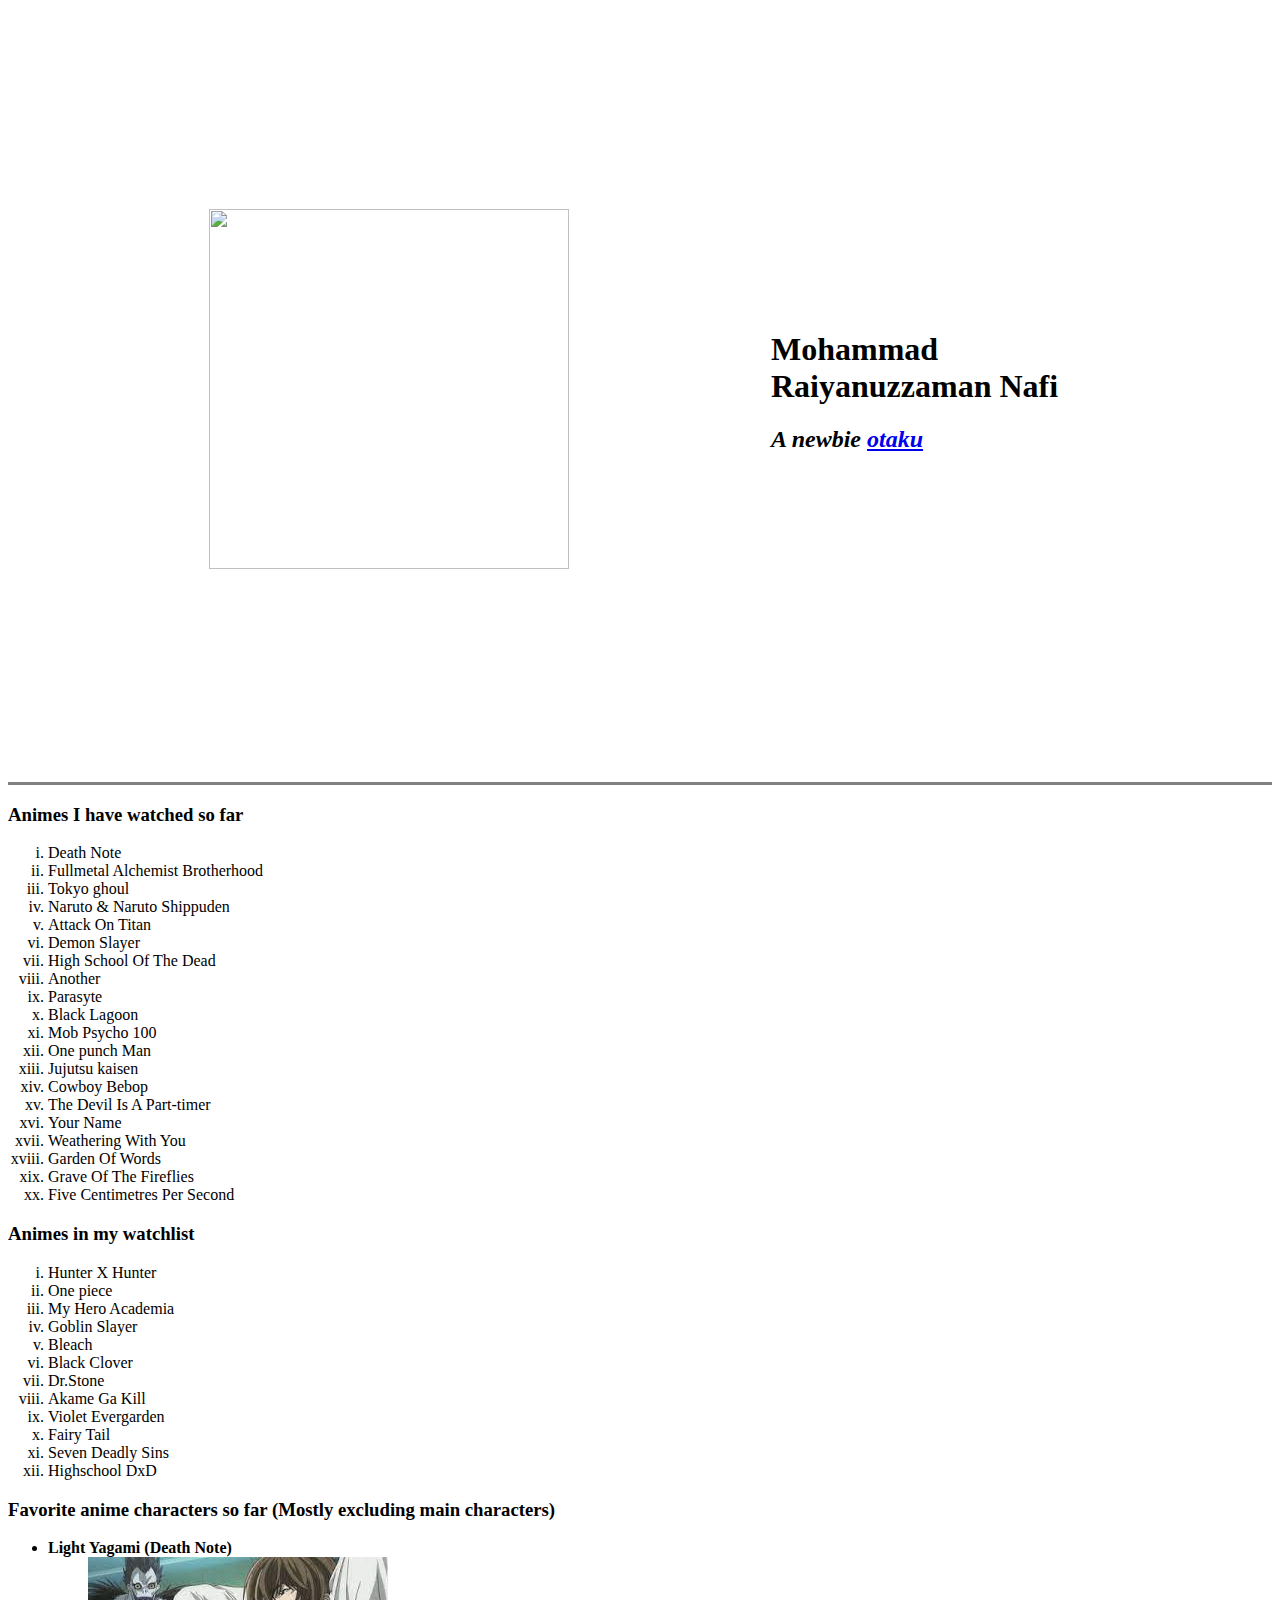
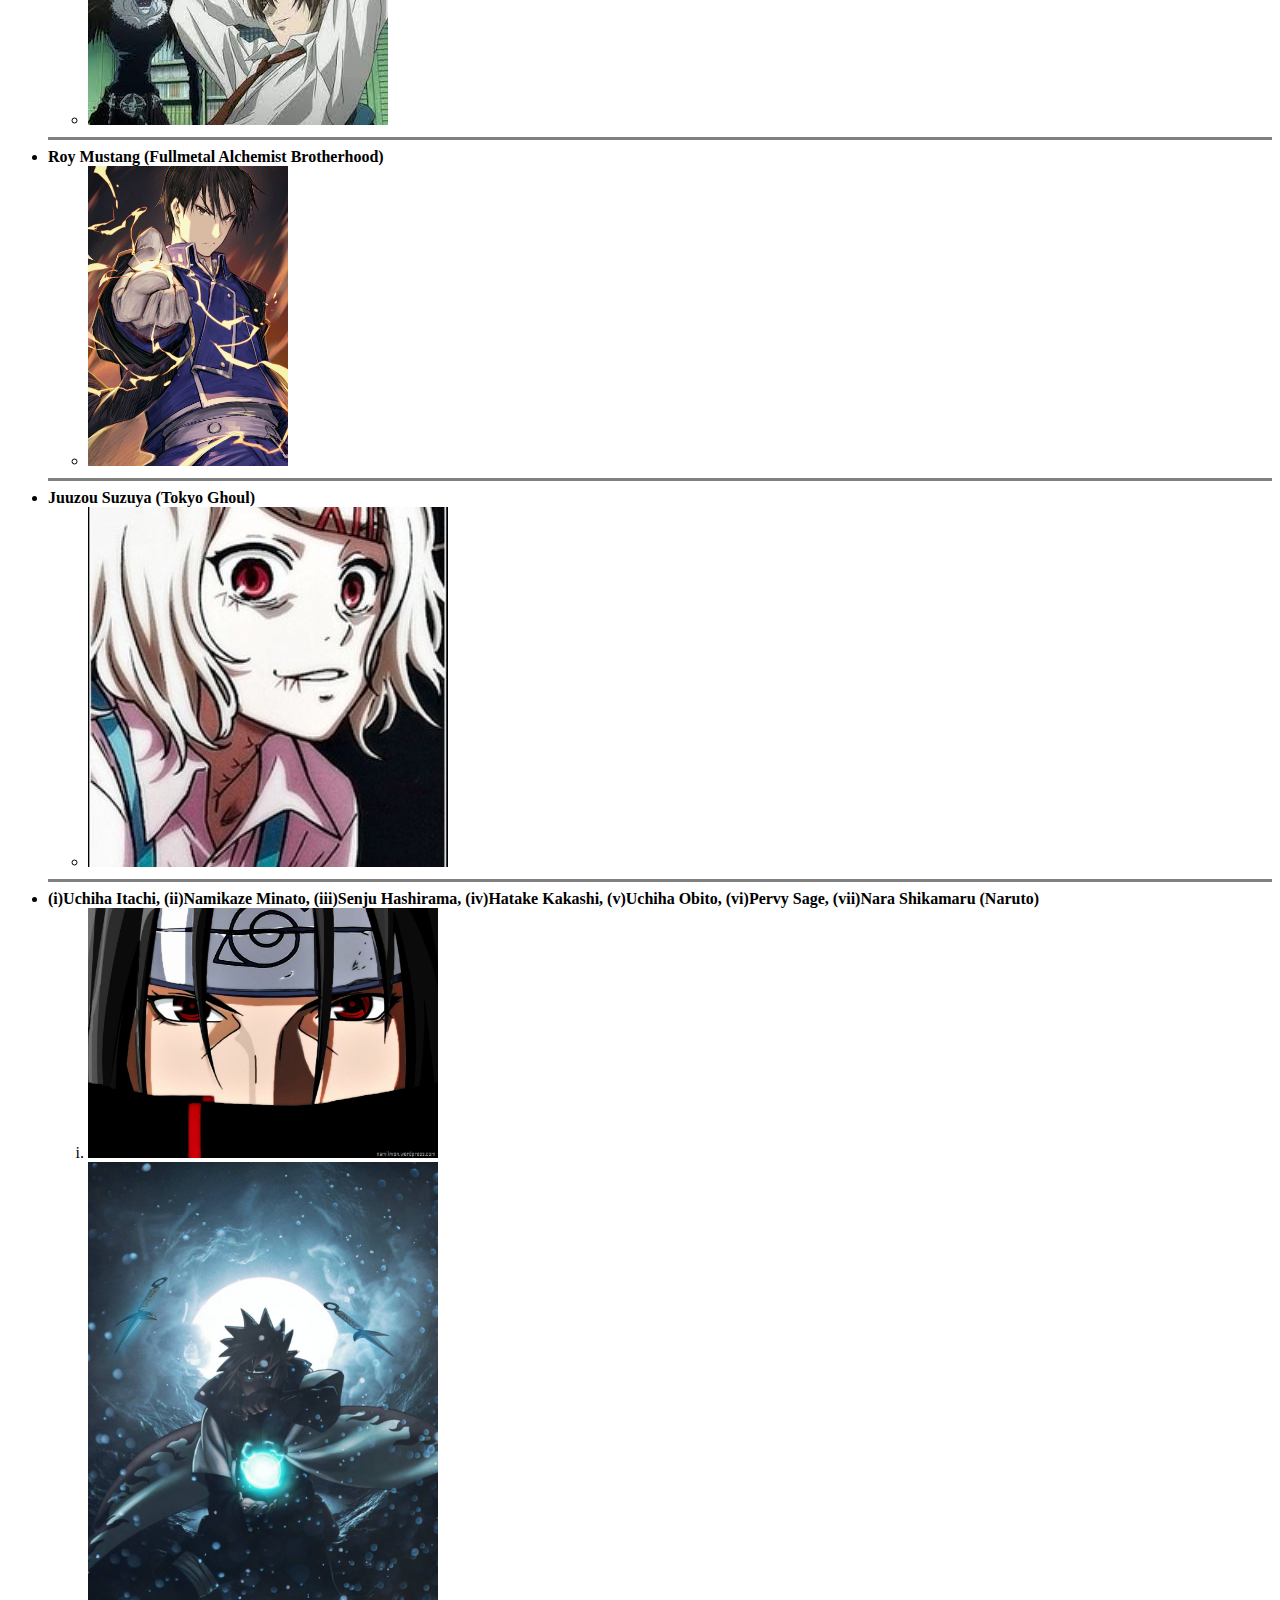
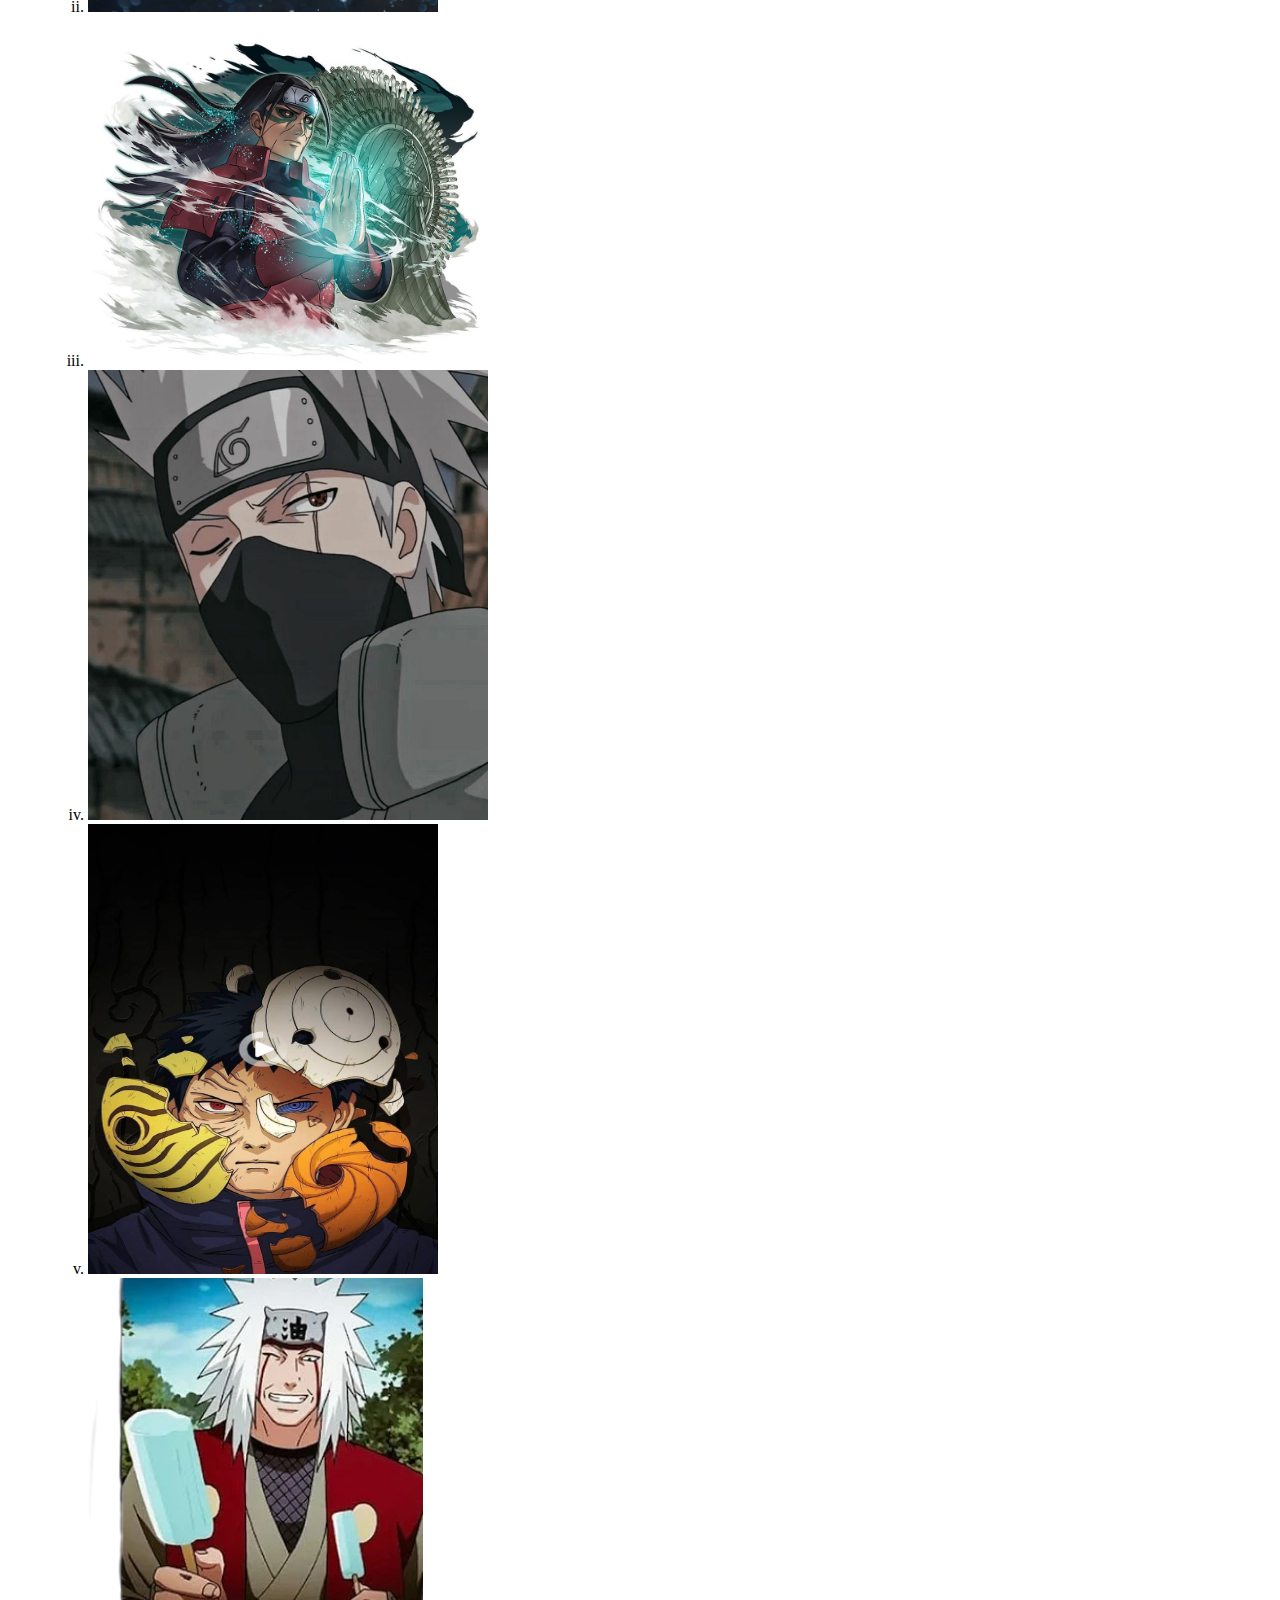
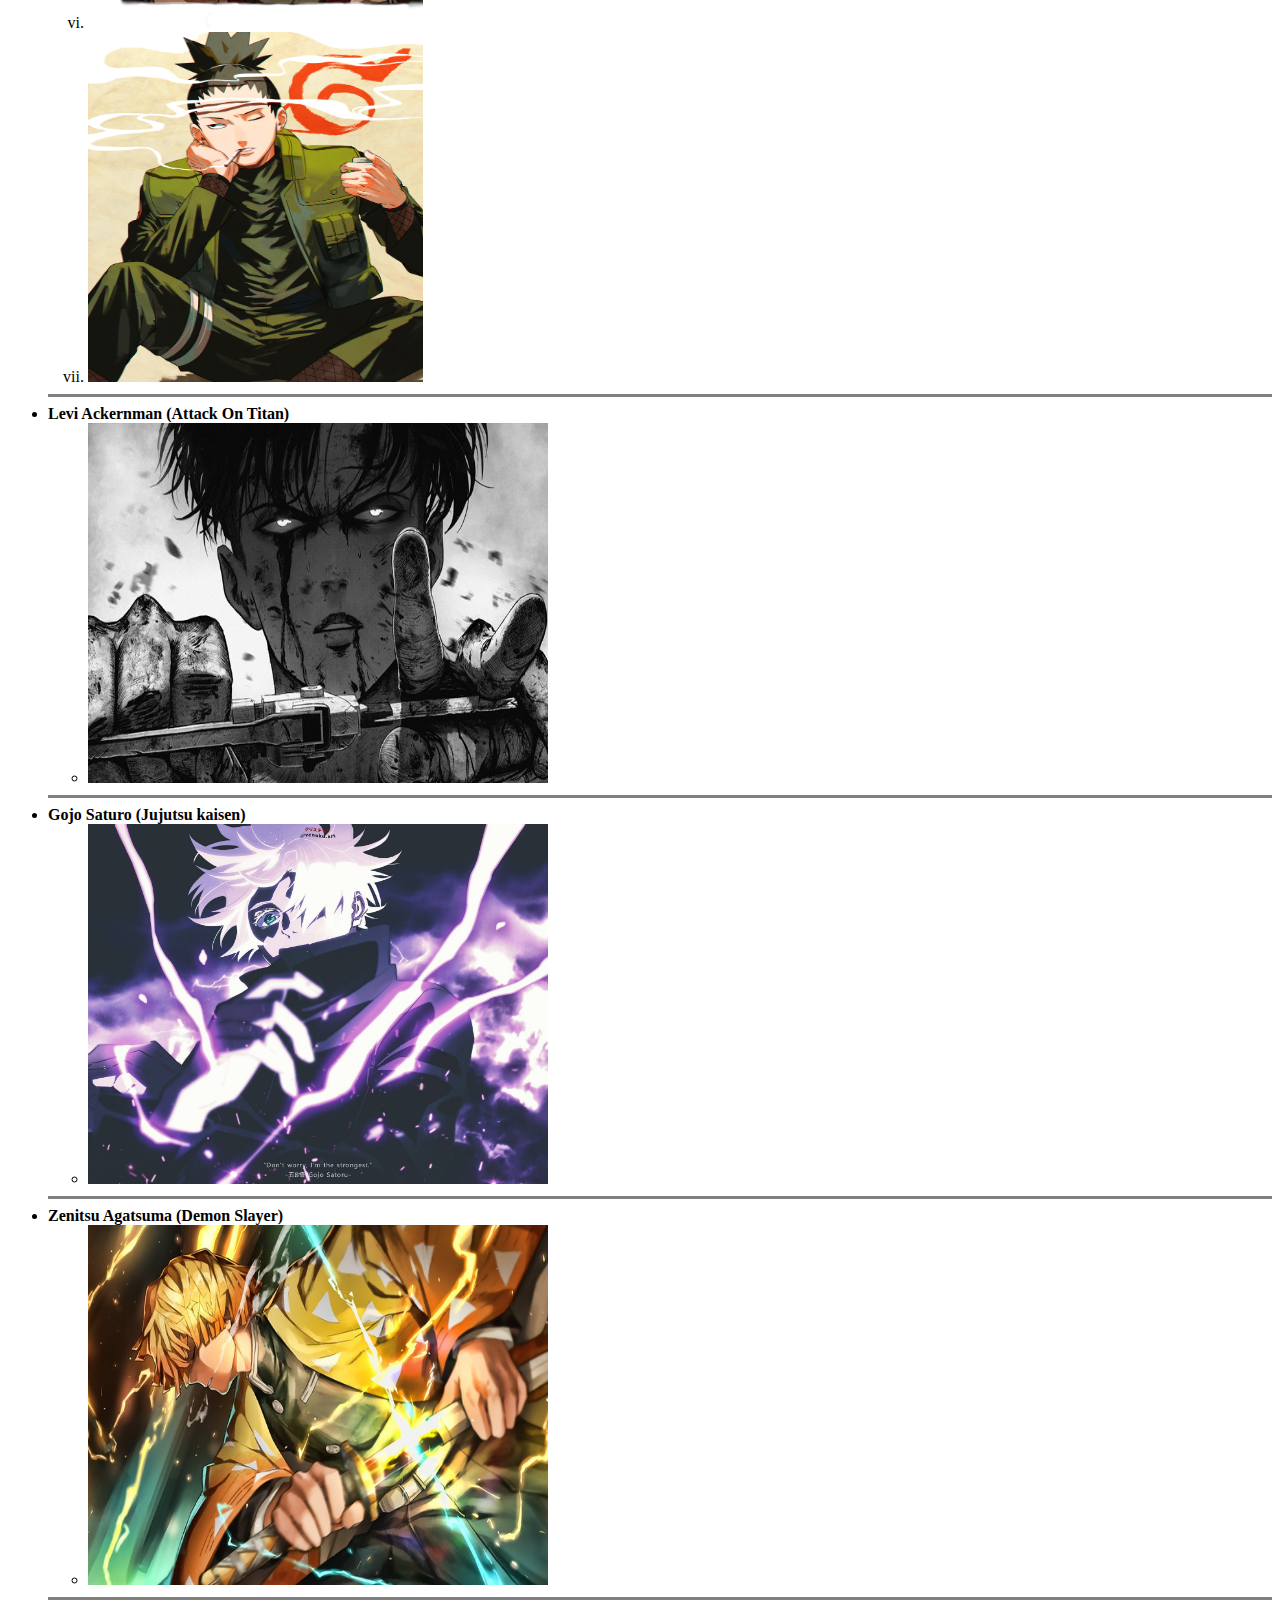
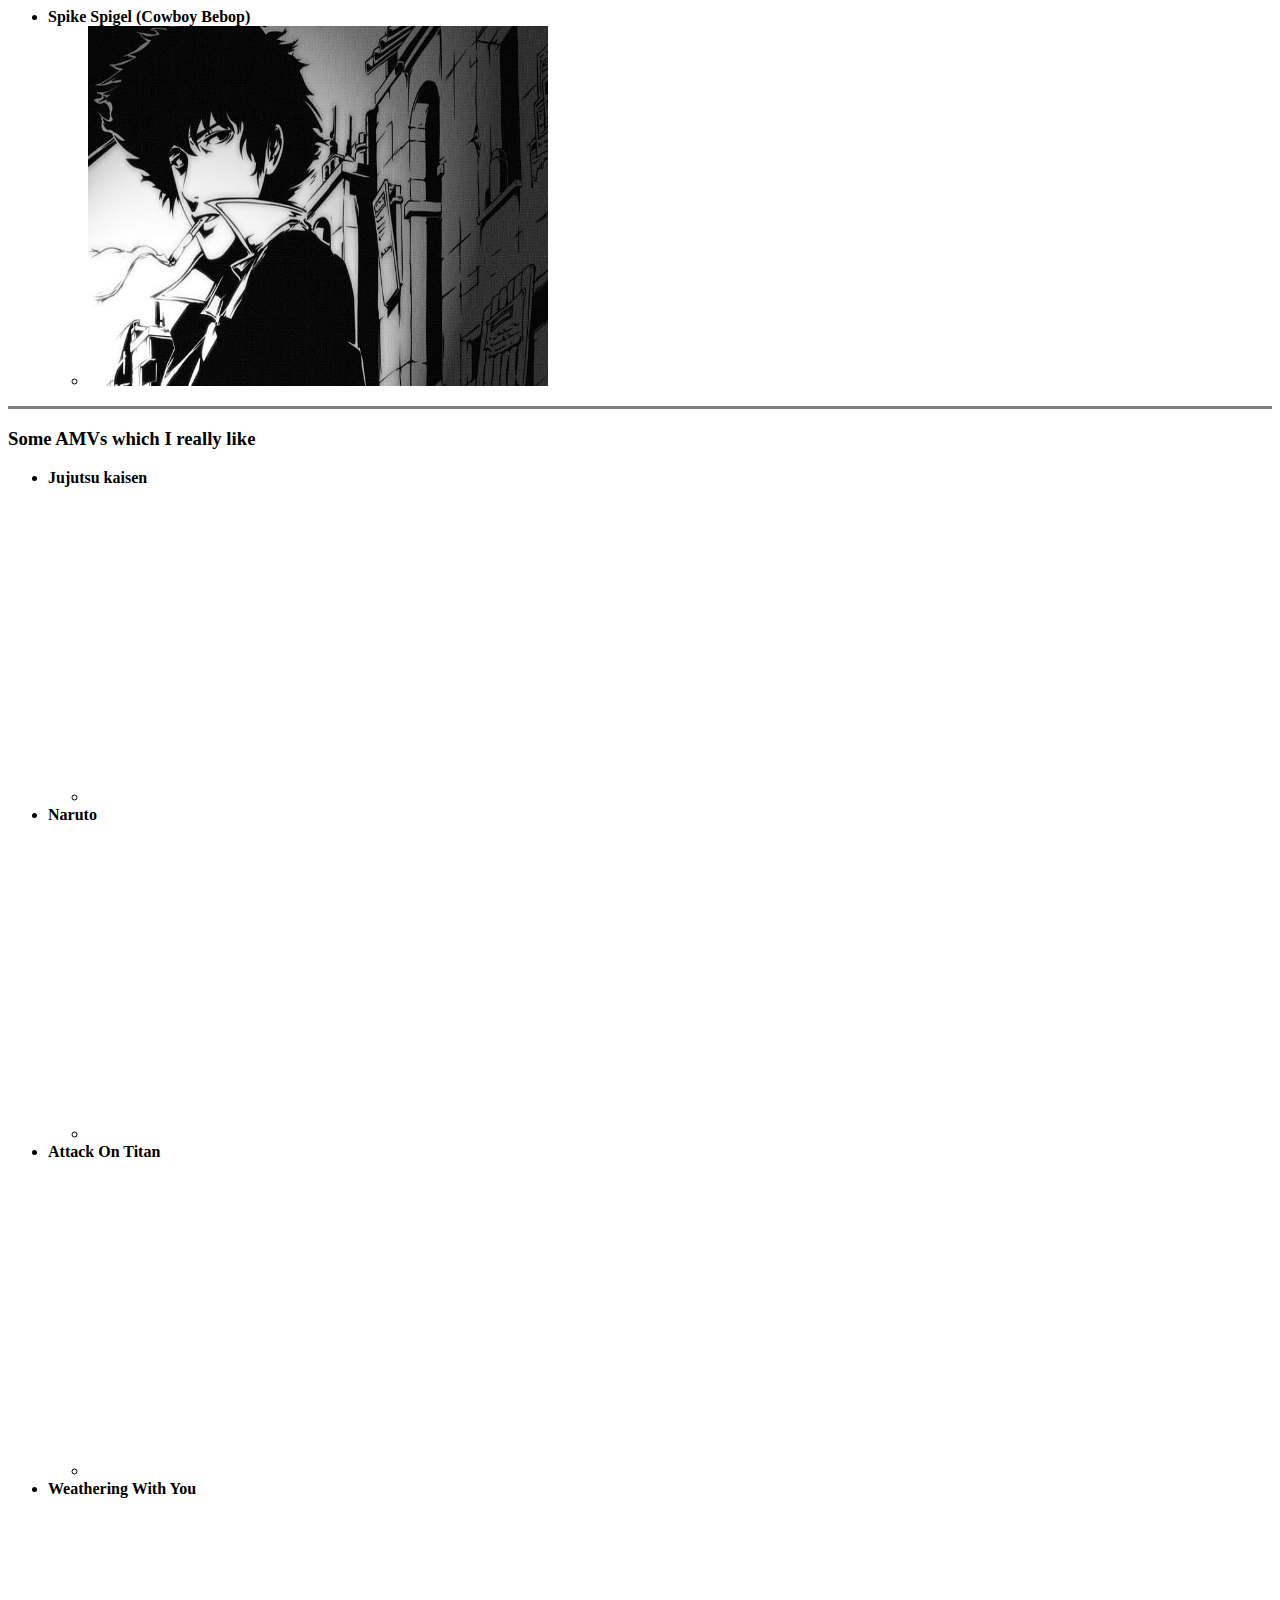
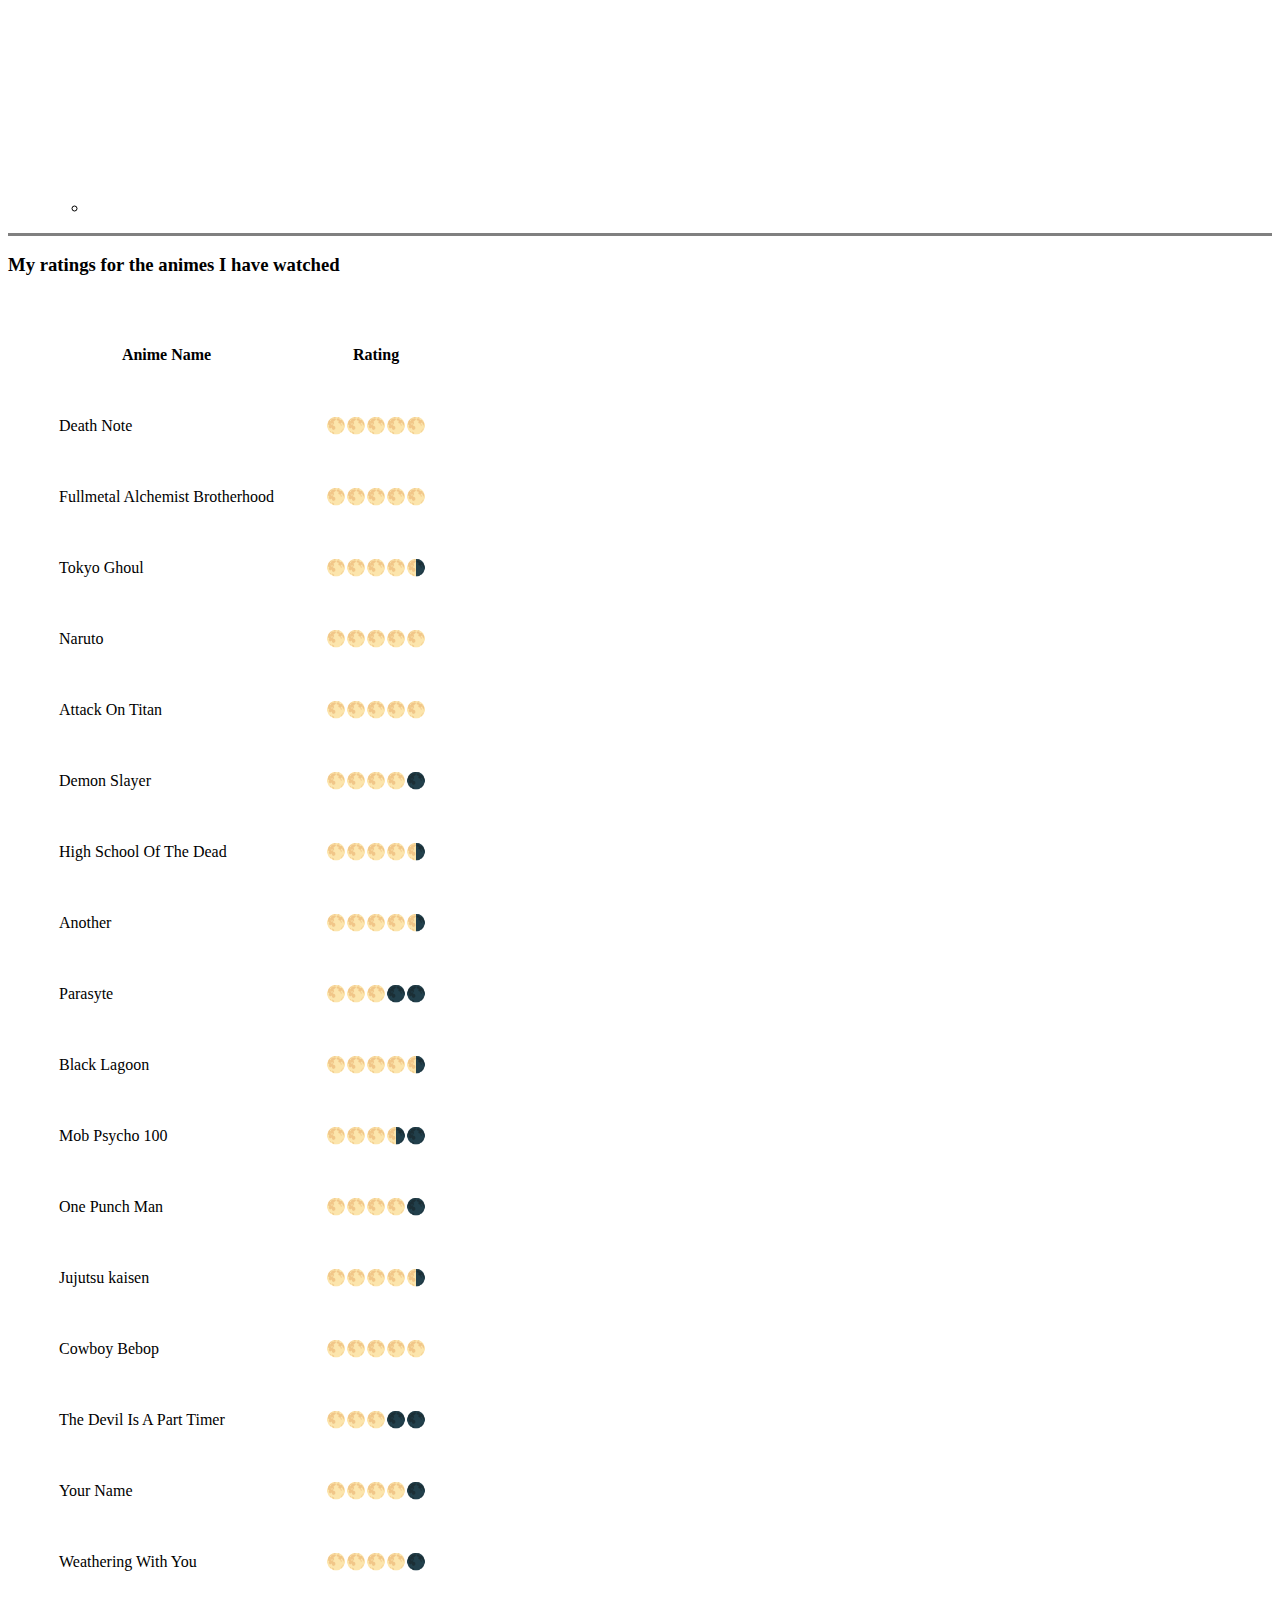
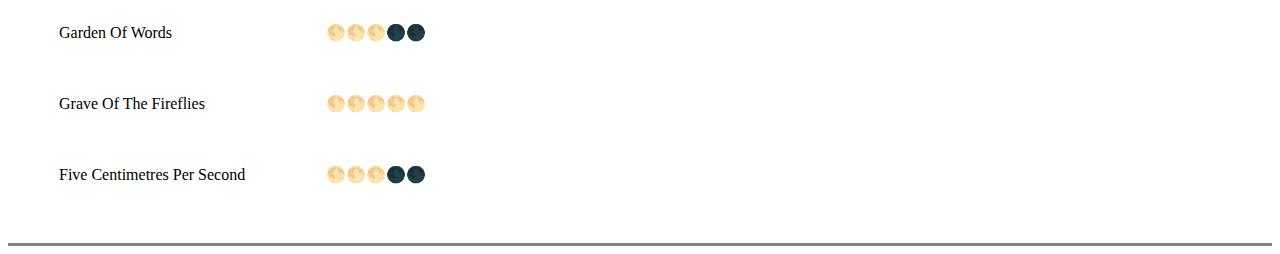
==== animelist.html @ 7ca05a65 "First website" ====
<!DOCTYPE html>
<html lang="en">
<head>
    <meta charset="UTF-8">
    <title>Nafi's personal site</title>
</head>

<body>
    <table cellspacing="200px">
        <tr>
            <td><img src="images/circle-cropped.png" width="360" height="360"></td>
            <td><h1>Mohammad Raiyanuzzaman Nafi</h1> <h2><em>A newbie <strong><a href="https://www.urbandictionary.com/define.php?term=otaku" title="Meaning of otaku">otaku</a></strong></em></h2></td>
        </tr>
    </table>
   <hr size="3" noshade>
   <h3>Animes I have watched so far</h3>
   <ol type="i">
       <li>Death Note</li>
       <li>Fullmetal Alchemist Brotherhood</li>
       <li>Tokyo ghoul</li>
       <li>Naruto & Naruto Shippuden</li>
       <li>Attack On Titan</li>
       <li>Demon Slayer</li>
       <li>High School Of The Dead</li>
       <li>Another</li>
       <li>Parasyte</li>
       <li>Black Lagoon</li>
       <li>Mob Psycho 100</li>
       <li>One punch Man</li>
       <li>Jujutsu kaisen</li>
       <li>Cowboy Bebop</li>
       <li>The Devil Is A Part-timer</li>
       <li>Your Name</li>
       <li>Weathering With You</li>
       <li>Garden Of Words</li>
       <li>Grave Of The Fireflies</li>
       <li>Five Centimetres Per Second</li>
   </ol>
   <h3>Animes in my watchlist</h3>
   <ol type="i">
       <li>Hunter X Hunter</li>
       <li>One piece</li>
       <li>My Hero Academia</li>
       <li>Goblin Slayer</li>
       <li>Bleach</li>
       <li>Black Clover</li>
       <li>Dr.Stone</li>
       <li>Akame Ga Kill</li>
       <li>Violet Evergarden</li>
       <li>Fairy Tail</li>
       <li>Seven Deadly Sins</li>
       <li>Highschool DxD</li>
   </ol>
   <h3>Favorite anime characters so far (Mostly excluding main characters)</h3>
   <ul>
       <li><strong>Light Yagami (Death Note)</strong>
           <ul>
               <li> <img src="images/download.jpg"> </li>
           </ul>        
       </li>
       <hr size="3" noshade>
       <li><strong>Roy Mustang (Fullmetal Alchemist Brotherhood)</strong>
           <ul>
               <li><img src="images/MOSmlM3QtD3tyeU5uqGjQ_M1RjOFf4znlj8wa6c-txw.jpg" width="200" height="300"></li>
           </ul>
       </li>
       <hr size="3" noshade>
       <li><strong>Juuzou Suzuya (Tokyo Ghoul)</strong>
           <ul>
               <li><img src="images/275843.jpg"></li>
           </ul>
       </li>
       <hr size="3" noshade>
       <li><strong>(i)Uchiha Itachi, (ii)Namikaze Minato, (iii)Senju Hashirama, (iv)Hatake Kakashi, (v)Uchiha Obito, (vi)Pervy Sage, (vii)Nara Shikamaru (Naruto)</strong>
           <ol type="i">
               <li><img src="images/4107266.jpg" width="350" height="250"></li>
               <li><img src="images/crop.jpg" width="350" height="450"></li>
               <li><img src="images/7sy0cjlgu4i51.jpg" width="400" height="350"></li>
               <li><img src="images/EaKEAXgU4AELcVL.jpg" width="400" height="450"></li>
               <li><img src="images/d1dae2da877648377916abaa33ae60d1.jpg" width="350" height="450"></li>
               <li><img src="images/327788005001211.jpg"></li>
               <li><img src="images/Nara.Shikamaru.full.3127508.jpg" width="335" height="350"></li>
           </ol>
       </li>
       <hr size="3" noshade>
       <li><strong>Levi Ackernman (Attack On Titan)</strong>
           <ul>
               <li><img src="images/thumb2-levi-ackerman-darkness-attack-on-titan-levi-artwork.jpg" width="460" height="360"></li>
           </ul>
       </li>
       <hr size="3" noshade>
       <li><strong>Gojo Saturo (Jujutsu kaisen)</strong>
           <ul>
               <li><img src="images/crop (1).jpg" width="460" height="360"></li>
           </ul>
       </li>
       <hr size="3" noshade>
       <li><strong>Zenitsu Agatsuma (Demon Slayer)</strong>
           <ul>
               <li><img src="images/thumb2-zenitsu-agatsuma-bright-lightings-warrior-demon-hunter-samurai.jpg" width="460" height="360"></li>
           </ul>
       </li>
       <hr size="3" noshade>
       <li><strong>Spike Spigel (Cowboy Bebop)</strong>
           <ul>
               <li><img src="images/cowboy-bebop-smoking-spike-spiegel-wallpaper-preview.jpg" width="460" height="360"></li>
           </ul>
       </li>
   </ul>
  <hr size="3" noshade>
  <h3>Some AMVs which I really like</h3>
  <ul>
      <li><strong>Jujutsu kaisen</strong>
          <ul>
              <li> <iframe width="560" height="315" src="https://www.youtube-nocookie.com/embed/6emzXNMGIeA" title="YouTube video player" frameborder="0" allow="accelerometer; autoplay; clipboard-write; encrypted-media; gyroscope; picture-in-picture" allowfullscreen></iframe></li>
          </ul>
      </li>
      <li><strong>Naruto</strong>
          <ul>
              <li><iframe width="560" height="315" src="https://www.youtube.com/embed/Z6wP5eMNykE" title="YouTube video player" frameborder="0" allow="accelerometer; autoplay; clipboard-write; encrypted-media; gyroscope; picture-in-picture" allowfullscreen></iframe></li>
          </ul>
      </li>
      <li><strong>Attack On Titan</strong>
          <ul>
              <li><iframe width="560" height="315" src="https://www.youtube.com/embed/tKOnDi-fZuQ" title="YouTube video player" frameborder="0" allow="accelerometer; autoplay; clipboard-write; encrypted-media; gyroscope; picture-in-picture" allowfullscreen></iframe></li>
          </ul>
      </li>
      <li><strong>Weathering With You</strong>
          <ul>
              <li><iframe width="560" height="315" src="https://www.youtube.com/embed/ANCNLUmNKCs" title="YouTube video player" frameborder="0" allow="accelerometer; autoplay; clipboard-write; encrypted-media; gyroscope; picture-in-picture" allowfullscreen></iframe></li>
          </ul>
      </li>
  </ul>
  <hr size="3" noshade>
   <h3>My ratings for the animes I have watched</h3>
   <table cellspacing="50px">
       <thead>
           <th>Anime Name</th>
           <th>Rating</th>
       </thead>
       <tbody>
           <tr>
               <td>Death Note</td>
               <td>🌕🌕🌕🌕🌕</td>
           </tr>
           <tr>
            <td>Fullmetal Alchemist Brotherhood</td>
            <td>🌕🌕🌕🌕🌕</td>
        </tr>
        <tr>
            <td>Tokyo Ghoul</td>
            <td>🌕🌕🌕🌕🌗</td>
        </tr>
        <tr>
            <td>Naruto</td>
            <td>🌕🌕🌕🌕🌕</td>
        </tr>
        <tr>
            <td>Attack On Titan</td>
            <td>🌕🌕🌕🌕🌕</td>
        </tr>
        <tr>
            <td>Demon Slayer</td>
            <td>🌕🌕🌕🌕🌑</td>
        </tr>
        <tr>
            <td>High School Of The Dead</td>
            <td>🌕🌕🌕🌕🌗</td>
        </tr>
        <tr>
            <td>Another</td>
            <td>🌕🌕🌕🌕🌗</td>
        </tr>
        <tr>
            <td>Parasyte</td>
            <td>🌕🌕🌕🌑🌑</td>
        </tr>
        <tr>
            <td>Black Lagoon</td>
            <td>🌕🌕🌕🌕🌗</td>
        </tr>
        <tr>
            <td>Mob Psycho 100</td>
            <td>🌕🌕🌕🌗🌑</td>
        </tr>
        <tr>
            <td>One Punch Man</td>
            <td>🌕🌕🌕🌕🌑</td>
        </tr>
        <tr>
            <td>Jujutsu kaisen</td>
            <td>🌕🌕🌕🌕🌗</td>
        </tr>
        <tr>
            <td>Cowboy Bebop</td>
            <td>🌕🌕🌕🌕🌕</td>
        </tr>
        <tr>
            <td>The Devil Is A Part Timer</td>
            <td>🌕🌕🌕🌑🌑</td>
        </tr>
        <tr>
            <td>Your Name</td>
            <td>🌕🌕🌕🌕🌑</td>
        </tr>
        <tr>
            <td>Weathering With You</td>
            <td>🌕🌕🌕🌕🌑</td>
        </tr>
        <tr>
            <td>Garden Of Words</td>
            <td>🌕🌕🌕🌑🌑</td>
        </tr>
        <tr>
            <td>Grave Of The Fireflies</td>
            <td>🌕🌕🌕🌕🌕</td>
        </tr>
        <tr>
            <td>Five Centimetres Per Second</td>
            <td>🌕🌕🌕🌑🌑</td>
        </tr>
       </tbody>
   </table>
   <hr size="3" noshade>


</body>

</html>
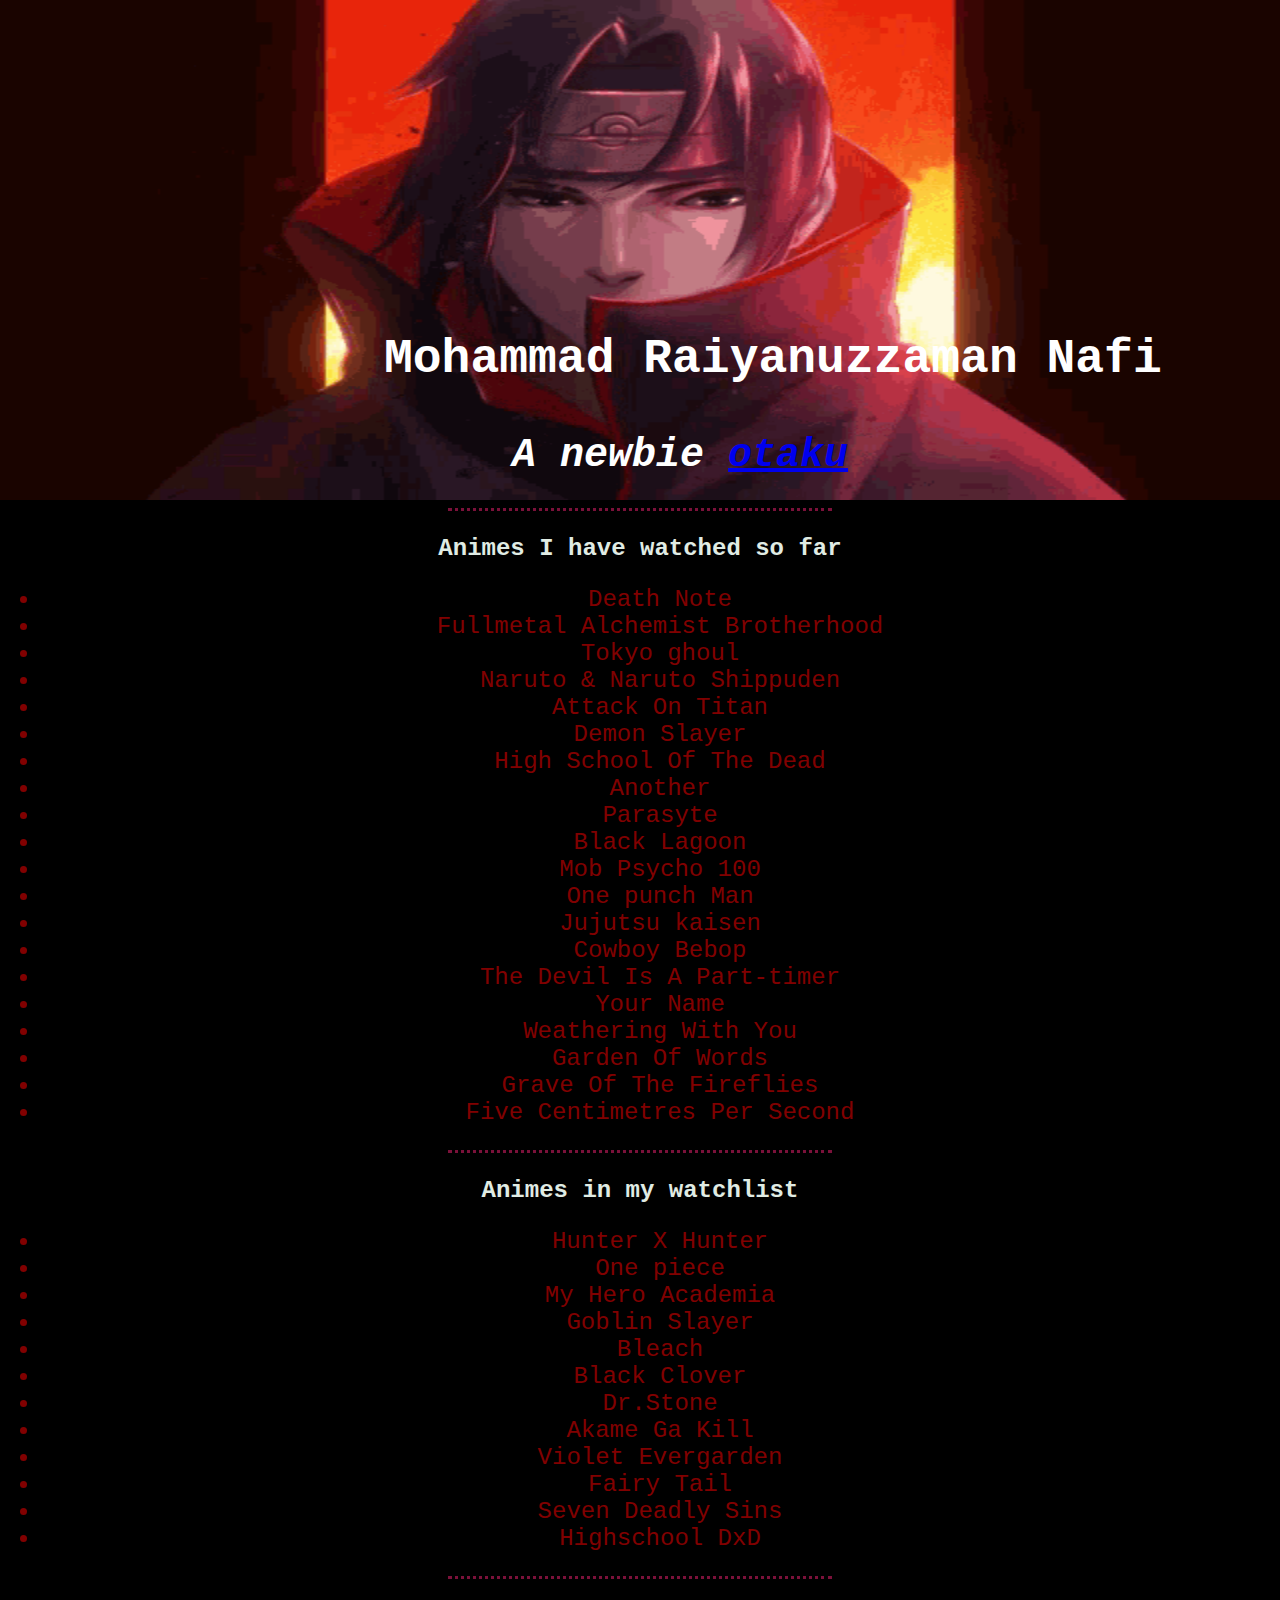
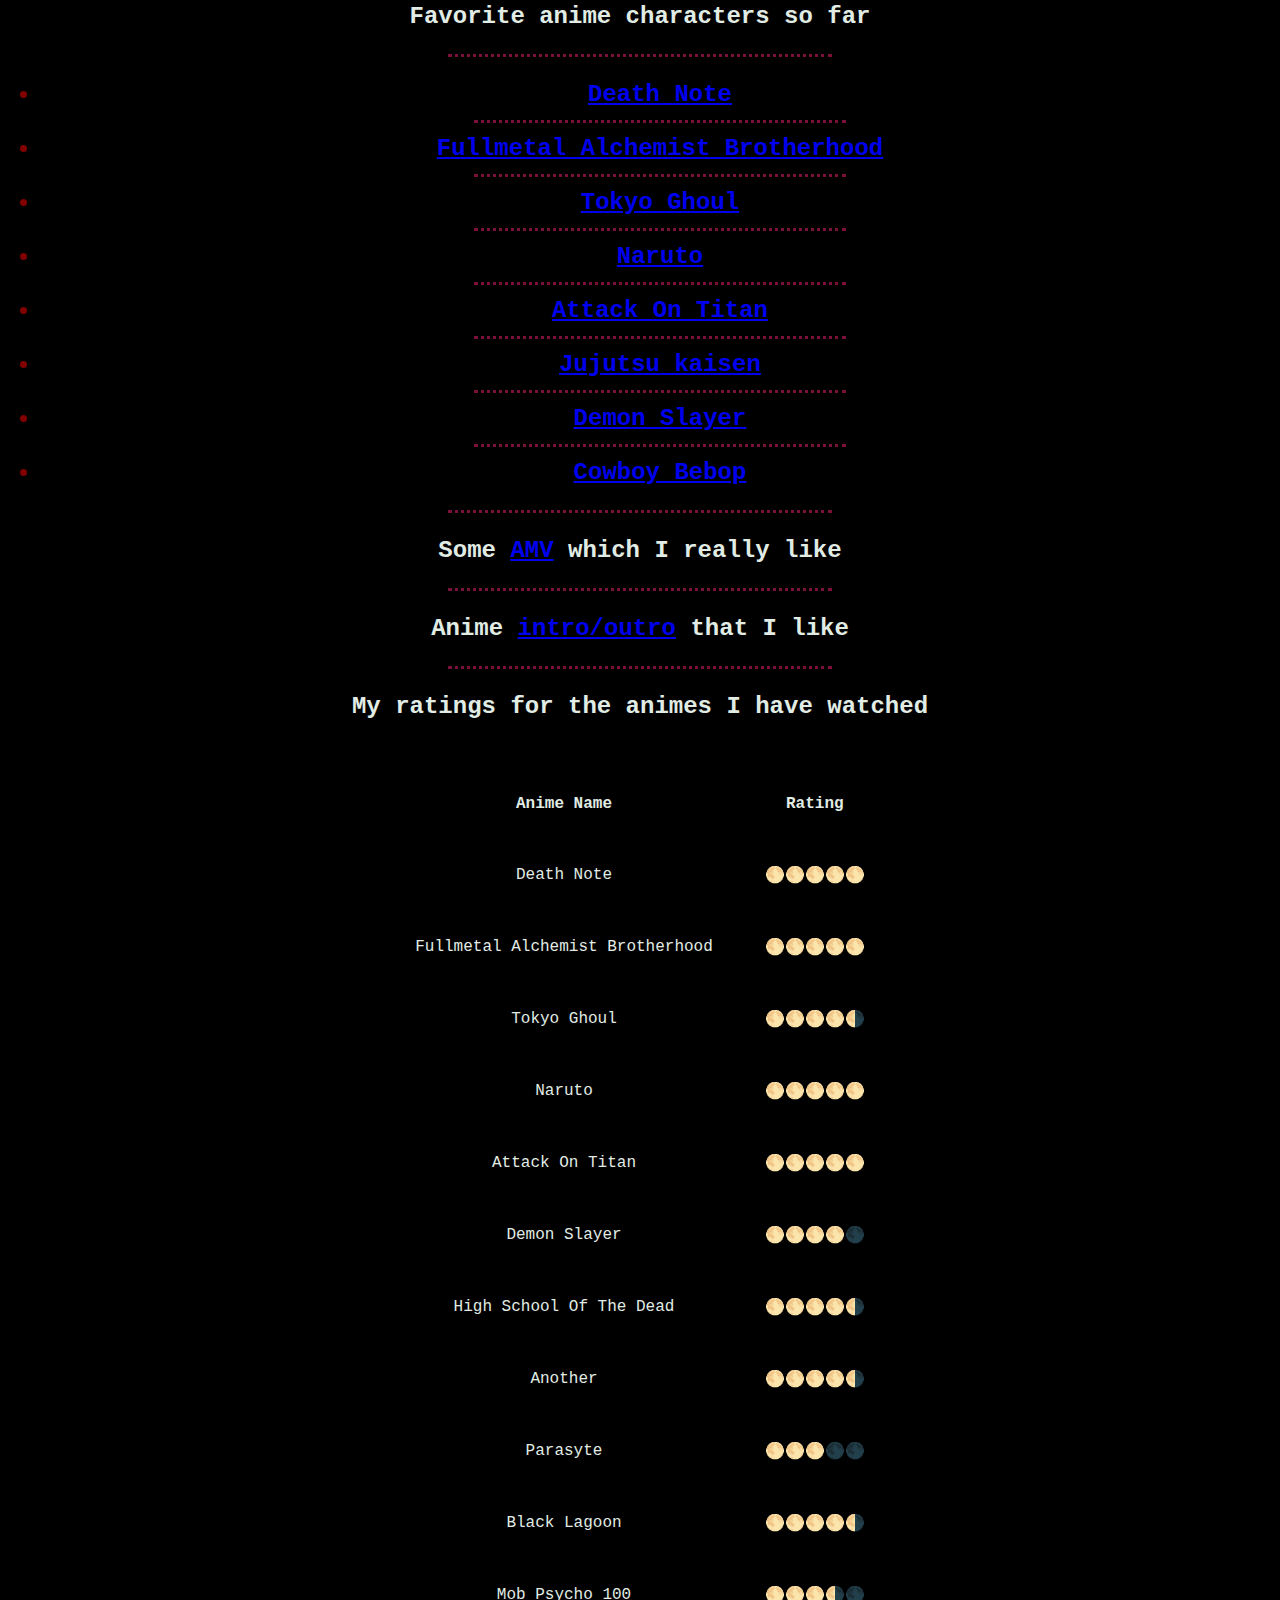
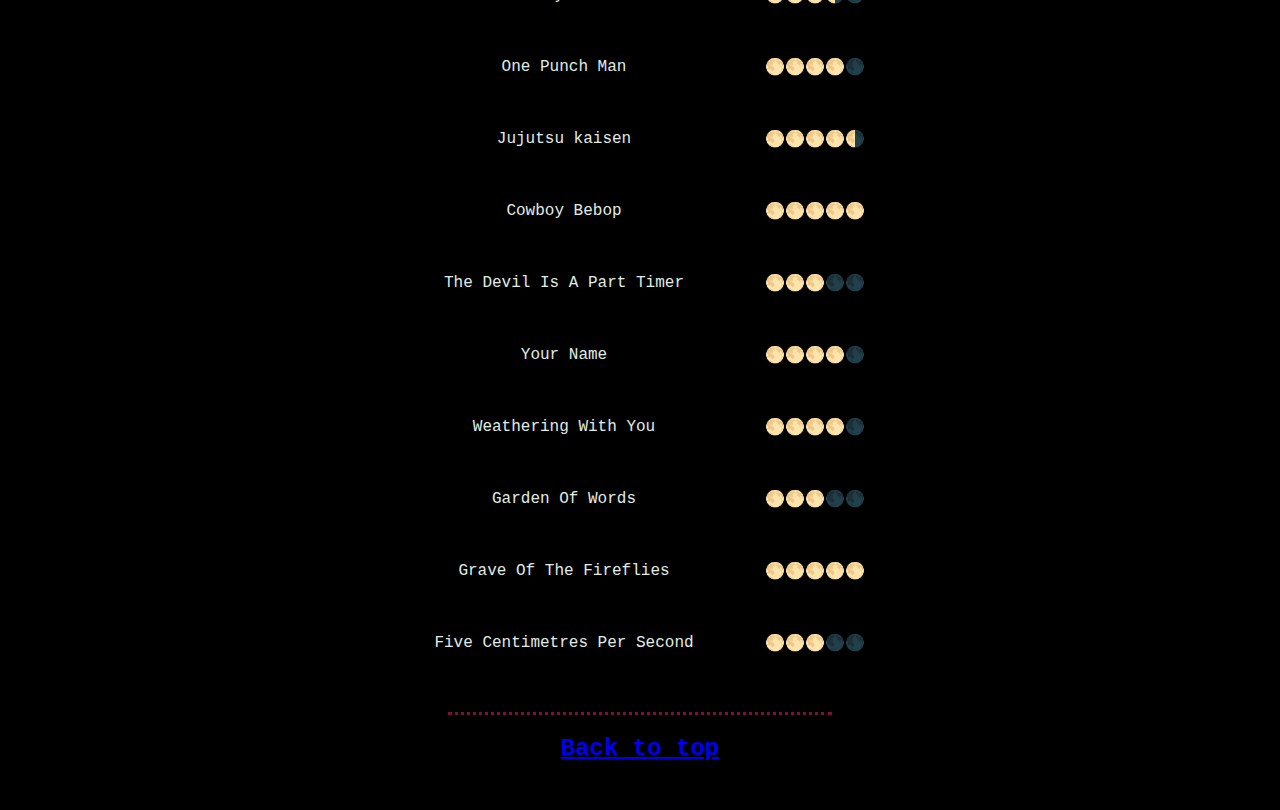
==== commit 73a25aeb: "Add files via upload" ====
--- a/animelist.html
+++ b/animelist.html
@@ -3,18 +3,18 @@
 <head>
     <meta charset="UTF-8">
     <title>Nafi's personal site</title>
+    <link rel="stylesheet" type="text/css" href="styles.css">
+    <link rel="icon" type="image/x-icon" href="favicon.ico?v=2">
 </head>
 
 <body>
-    <table cellspacing="200px">
-        <tr>
-            <td><img src="images/circle-cropped.png" width="360" height="360"></td>
-            <td><h1>Mohammad Raiyanuzzaman Nafi</h1> <h2><em>A newbie <strong><a href="https://www.urbandictionary.com/define.php?term=otaku" title="Meaning of otaku">otaku</a></strong></em></h2></td>
-        </tr>
-    </table>
-   <hr size="3" noshade>
+    <div class="head">
+    <h1 id="h1">Mohammad Raiyanuzzaman Nafi</h1>
+    <h2 id="h2"><em>A newbie <strong><a href="https://www.urbandictionary.com/define.php?term=otaku" title="Meaning of otaku">otaku</a></strong></em></h2></td>
+    </div>
+    <hr>
    <h3>Animes I have watched so far</h3>
-   <ol type="i">
+   <ul>
        <li>Death Note</li>
        <li>Fullmetal Alchemist Brotherhood</li>
        <li>Tokyo ghoul</li>
@@ -35,9 +35,10 @@
        <li>Garden Of Words</li>
        <li>Grave Of The Fireflies</li>
        <li>Five Centimetres Per Second</li>
-   </ol>
+   </ul>
+   <hr>
    <h3>Animes in my watchlist</h3>
-   <ol type="i">
+   <ul>
        <li>Hunter X Hunter</li>
        <li>One piece</li>
        <li>My Hero Academia</li>
@@ -50,90 +51,34 @@
        <li>Fairy Tail</li>
        <li>Seven Deadly Sins</li>
        <li>Highschool DxD</li>
-   </ol>
-   <h3>Favorite anime characters so far (Mostly excluding main characters)</h3>
+   </ul>
+   <hr>
+   <h3>Favorite anime characters so far</h3>
+   <hr>
    <ul>
-       <li><strong>Light Yagami (Death Note)</strong>
-           <ul>
-               <li> <img src="images/download.jpg"> </li>
-           </ul>        
-       </li>
-       <hr size="3" noshade>
-       <li><strong>Roy Mustang (Fullmetal Alchemist Brotherhood)</strong>
-           <ul>
-               <li><img src="images/MOSmlM3QtD3tyeU5uqGjQ_M1RjOFf4znlj8wa6c-txw.jpg" width="200" height="300"></li>
-           </ul>
-       </li>
-       <hr size="3" noshade>
-       <li><strong>Juuzou Suzuya (Tokyo Ghoul)</strong>
-           <ul>
-               <li><img src="images/275843.jpg"></li>
-           </ul>
-       </li>
-       <hr size="3" noshade>
-       <li><strong>(i)Uchiha Itachi, (ii)Namikaze Minato, (iii)Senju Hashirama, (iv)Hatake Kakashi, (v)Uchiha Obito, (vi)Pervy Sage, (vii)Nara Shikamaru (Naruto)</strong>
-           <ol type="i">
-               <li><img src="images/4107266.jpg" width="350" height="250"></li>
-               <li><img src="images/crop.jpg" width="350" height="450"></li>
-               <li><img src="images/7sy0cjlgu4i51.jpg" width="400" height="350"></li>
-               <li><img src="images/EaKEAXgU4AELcVL.jpg" width="400" height="450"></li>
-               <li><img src="images/d1dae2da877648377916abaa33ae60d1.jpg" width="350" height="450"></li>
-               <li><img src="images/327788005001211.jpg"></li>
-               <li><img src="images/Nara.Shikamaru.full.3127508.jpg" width="335" height="350"></li>
-           </ol>
-       </li>
-       <hr size="3" noshade>
-       <li><strong>Levi Ackernman (Attack On Titan)</strong>
-           <ul>
-               <li><img src="images/thumb2-levi-ackerman-darkness-attack-on-titan-levi-artwork.jpg" width="460" height="360"></li>
-           </ul>
-       </li>
-       <hr size="3" noshade>
-       <li><strong>Gojo Saturo (Jujutsu kaisen)</strong>
-           <ul>
-               <li><img src="images/crop (1).jpg" width="460" height="360"></li>
-           </ul>
-       </li>
-       <hr size="3" noshade>
-       <li><strong>Zenitsu Agatsuma (Demon Slayer)</strong>
-           <ul>
-               <li><img src="images/thumb2-zenitsu-agatsuma-bright-lightings-warrior-demon-hunter-samurai.jpg" width="460" height="360"></li>
-           </ul>
-       </li>
-       <hr size="3" noshade>
-       <li><strong>Spike Spigel (Cowboy Bebop)</strong>
-           <ul>
-               <li><img src="images/cowboy-bebop-smoking-spike-spiegel-wallpaper-preview.jpg" width="460" height="360"></li>
-           </ul>
-       </li>
+       <li><strong><a href="dn.html">Death Note</a></strong></li>
+       <hr>
+       <li><strong><a href="fmab.html">Fullmetal Alchemist Brotherhood</a></strong></li>
+       <hr>
+       <li><strong><a href="tokyo ghoul.html">Tokyo Ghoul</a></strong></li>
+       <hr>
+       <li><strong><a href="naruto.html">Naruto</a></strong></li>
+       <hr>
+       <li><strong><a href="aot.html">Attack On Titan</a></strong></li>
+       <hr>
+       <li><strong><a href="jjk.html">Jujutsu kaisen</a></strong></li>
+       <hr>
+       <li><strong><a href="demon.html">Demon Slayer</a></strong></li>
+       <hr>
+       <li><strong><a href="cb.html">Cowboy Bebop</a></strong></li>
    </ul>
-  <hr size="3" noshade>
-  <h3>Some AMVs which I really like</h3>
-  <ul>
-      <li><strong>Jujutsu kaisen</strong>
-          <ul>
-              <li> <iframe width="560" height="315" src="https://www.youtube-nocookie.com/embed/6emzXNMGIeA" title="YouTube video player" frameborder="0" allow="accelerometer; autoplay; clipboard-write; encrypted-media; gyroscope; picture-in-picture" allowfullscreen></iframe></li>
-          </ul>
-      </li>
-      <li><strong>Naruto</strong>
-          <ul>
-              <li><iframe width="560" height="315" src="https://www.youtube.com/embed/Z6wP5eMNykE" title="YouTube video player" frameborder="0" allow="accelerometer; autoplay; clipboard-write; encrypted-media; gyroscope; picture-in-picture" allowfullscreen></iframe></li>
-          </ul>
-      </li>
-      <li><strong>Attack On Titan</strong>
-          <ul>
-              <li><iframe width="560" height="315" src="https://www.youtube.com/embed/tKOnDi-fZuQ" title="YouTube video player" frameborder="0" allow="accelerometer; autoplay; clipboard-write; encrypted-media; gyroscope; picture-in-picture" allowfullscreen></iframe></li>
-          </ul>
-      </li>
-      <li><strong>Weathering With You</strong>
-          <ul>
-              <li><iframe width="560" height="315" src="https://www.youtube.com/embed/ANCNLUmNKCs" title="YouTube video player" frameborder="0" allow="accelerometer; autoplay; clipboard-write; encrypted-media; gyroscope; picture-in-picture" allowfullscreen></iframe></li>
-          </ul>
-      </li>
-  </ul>
-  <hr size="3" noshade>
+  <hr>
+  <h3>Some <a href="amv.html">AMV</a> which I really like</h3>
+  <hr>
+  <h3>Anime <a href="intro.html">intro/outro</a> that I like</h3>
+  <hr>
    <h3>My ratings for the animes I have watched</h3>
-   <table cellspacing="50px">
+   <table class="center" cellspacing="50px">
        <thead>
            <th>Anime Name</th>
            <th>Rating</th>
@@ -221,9 +166,9 @@
         </tr>
        </tbody>
    </table>
-   <hr size="3" noshade>
+   <hr>
 
-
+<h2><a href="#h1">Back to top</a></h2>
 </body>
 
 </html>--- a/styles.css
+++ b/styles.css
@@ -0,0 +1,74 @@
+body {
+  background-color: black;
+  font-family: "Papyrus", monospace;
+  text-align: center;
+  margin: 0%;
+}
+
+hr {
+  border-style: dotted none none;
+  border-color: #7b113a;
+  border-width: 3px;
+  width: 30%;
+}
+
+img {
+  border-radius: 50%;
+  display: block;
+  margin-left: auto;
+  margin-right: auto;
+  height: 450px;
+  width: 400px;
+}
+
+ul {
+  color: #810000;
+  font-size: x-large;
+}
+
+h1 {
+  color: #e0ece4;
+  font-size: x-large;
+}
+h2 {
+  color: #e0ece4;
+  font-size: x-large;
+}
+h3 {
+  color: #e0ece4;
+  font-size: x-large;
+}
+
+table {
+  color: #e0ece4;
+}
+table.center {
+  margin-left: auto;
+  margin-right: auto;
+}
+p {
+  color: #e0ece4;
+}
+.head {
+  height: 500px;
+  width: auto;
+  background-image: url(images/tenor.gif);
+  background-size: 100% 100%;
+  background-repeat: no-repeat;
+  position: relative;
+}
+
+#h1 {
+  color: white;
+  font-size: 300%;
+  position: absolute;
+  left: 30%;
+  top: 60%;
+}
+#h2 {
+  color: white;
+  font-size: 250%;
+  position: absolute;
+  left: 40%;
+  top: 80%;
+}
